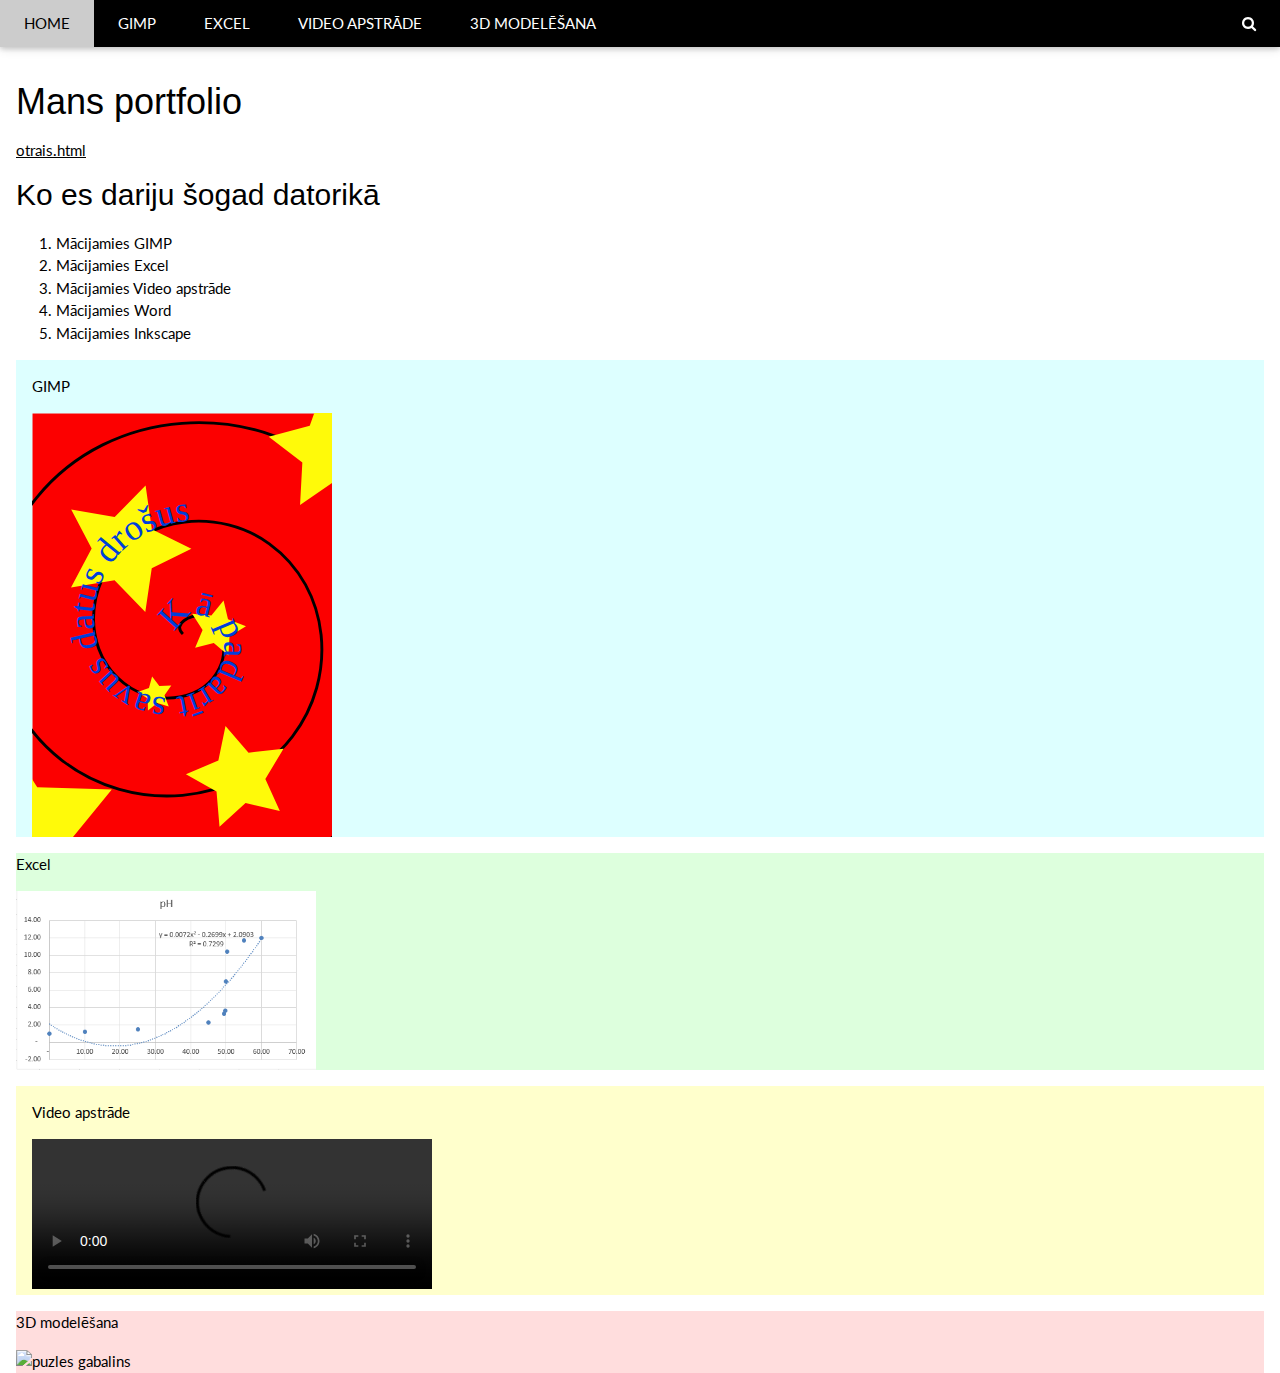
==== index.html @ 3dc4cf0a "" ====
<!DOCTYPE html>
<html lang="en">
<head>
<title>Mans Portfolio</title>
<meta charset="UTF-8">
<meta name="viewport" content="width=device-width, initial-scale=1">
<link rel="stylesheet" href="https://www.w3schools.com/w3css/4/w3.css">
<link rel="stylesheet" href="https://fonts.googleapis.com/css?family=Lato">
<link rel="stylesheet" href="https://cdnjs.cloudflare.com/ajax/libs/font-awesome/4.7.0/css/font-awesome.min.css">
<style>
body {font-family: "Lato", sans-serif
}
.mySlides {display: none}
h1 {
    margin-top: 75px;
}
</style>
</head>
<body>

<!-- Navbar -->
<div class="w3-top">
  <div class="w3-bar w3-black w3-card">
    <a class="w3-bar-item w3-button w3-padding-large w3-hide-medium w3-hide-large w3-right" href="javascript:void(0)" onclick="myFunction()" title="Toggle Navigation Menu"><i class="fa fa-bars"></i></a>
    <a href="#" class="w3-bar-item w3-button w3-padding-large">HOME</a>
    <a href="#gimp" class="w3-bar-item w3-button w3-padding-large w3-hide-small">GIMP</a>
    <a href="#excel" class="w3-bar-item w3-button w3-padding-large w3-hide-small">EXCEL</a>
    <a href="#video" class="w3-bar-item w3-button w3-padding-large w3-hide-small">VIDEO APSTRĀDE</a>
    <a href="#inkscape" class="w3-bar-item w3-button w3-padding-large w3-hide-small">3D MODELĒŠANA</a>
   
    <a href="javascript:void(0)" class="w3-padding-large w3-hover-red w3-hide-small w3-right"><i class="fa fa-search"></i></a>
  </div>
</div>

<!-- Navbar on small screens (remove the onclick attribute if you want the navbar to always show on top of the content when clicking on the links) -->
<div id="navDemo" class="w3-bar-block w3-black w3-hide w3-hide-large w3-hide-medium w3-top" style="margin-top:46px">
  <a href="#gimp" class="w3-bar-item w3-button w3-padding-large" onclick="myFunction()">GIMP</a>
  <a href="#excel" class="w3-bar-item w3-button w3-padding-large" onclick="myFunction()">EXCEL</a>
  <a href="#video" class="w3-bar-item w3-button w3-padding-large" onclick="myFunction()">VIDEO APSTRĀDE</a>
  <a href="#inkscape" class="w3-bar-item w3-button w3-padding-large" onclick="myFunction()">3D MODELĒŠANA</a>
</div>


<div class="w3-container">
<h1>Mans portfolio</h1>

 <a href="otrais.html">otrais.html</a>
        <h2>Ko es dariju šogad datorikā</h2>
        
        <ol>
            <li>Mācijamies GIMP</li>
            <li>Mācijamies Excel</li>
            <li>Mācijamies Video apstrāde</li>
            <li>Mācijamies Word</li>
            <li>Mācijamies Inkscape</li>
        </ol>
        
 <div id="gimp">
     <div class="w3-panel w3-pale-blue">
      <p>GIMP</p>
      <img src="images/zimejums.svg" alt="plakāts" width="300">
     </div>
  </div>
  

  <div class="w3-pale-green" id="excel">
      <p>Excel</p>
      <img src="images/exel.png" alt="grafiks" width="300">
  </div>


  <div class="w3-panel w3-pale-yellow" id="video">
      <p>Video apstrāde</p>
      <video width="400" controls>
  <source src="video.mp4" type="video/mp4">
  <source src="video.ogg" type="video/ogg">
  Your browser does not support HTML video.
</video>
  </div>


<div class="w3-pale-red" id="inkscape">
      <p>3D modelēšana</p>
      <img src="images/puzlesgabalins.png" alt="puzles gabalins" width="300">
  </div>


</div>

<script>
// Automatic Slideshow - change image every 4 seconds
var myIndex = 0;
carousel();

function carousel() {
  var i;
  var x = document.getElementsByClassName("mySlides");
  for (i = 0; i < x.length; i++) {
    x[i].style.display = "none";  
  }
  myIndex++;
  if (myIndex > x.length) {myIndex = 1}    
  x[myIndex-1].style.display = "block";  
  setTimeout(carousel, 4000);    
}

// Used to toggle the menu on small screens when clicking on the menu button
function myFunction() {
  var x = document.getElementById("navDemo");
  if (x.className.indexOf("w3-show") == -1) {
    x.className += " w3-show";
  } else { 
    x.className = x.className.replace(" w3-show", "");
  }
}

// When the user clicks anywhere outside of the modal, close it
var modal = document.getElementById('ticketModal');
window.onclick = function(event) {
  if (event.target == modal) {
    modal.style.display = "none";
  }
}
</script>

</body>
</html>
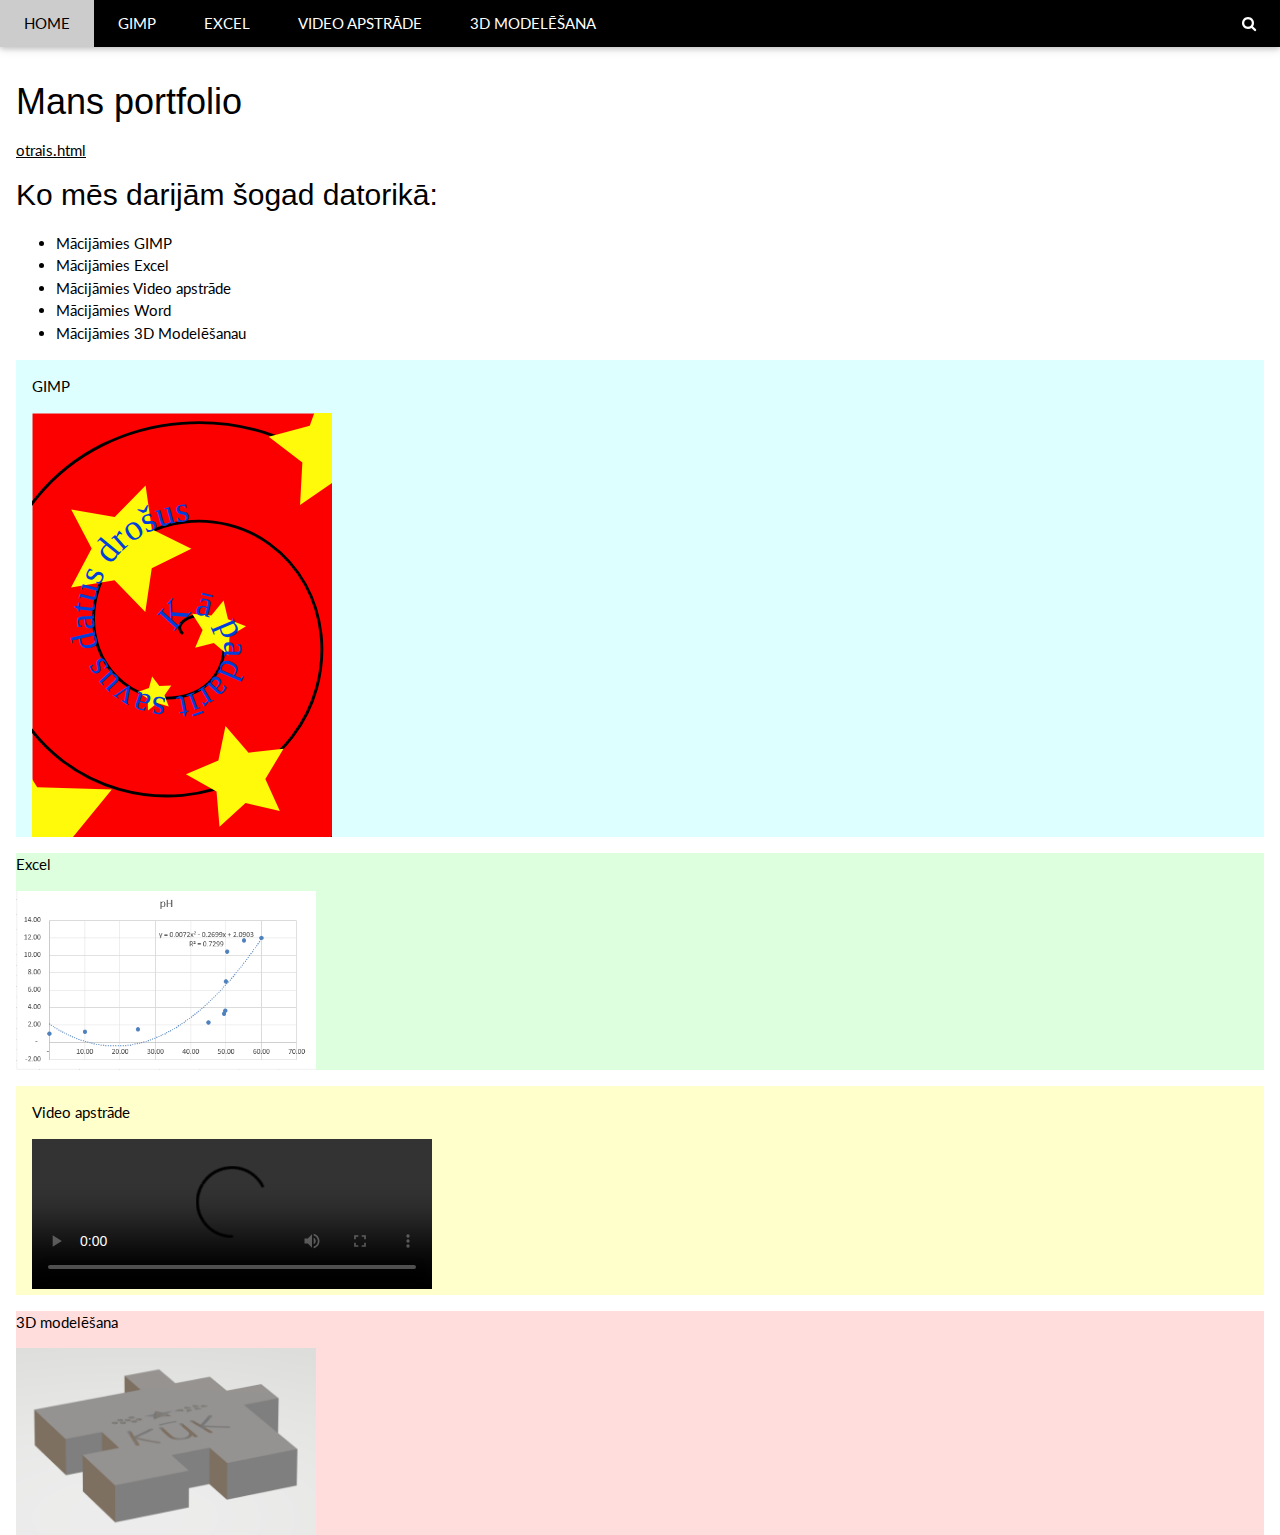
==== commit 3c4580a1: "" ====
--- a/index.html
+++ b/index.html
@@ -45,15 +45,15 @@
 <h1>Mans portfolio</h1>
 
  <a href="otrais.html">otrais.html</a>
-        <h2>Ko es dariju šogad datorikā</h2>
+        <h2>Ko mēs darijām šogad datorikā:</h2>
         
-        <ol>
-            <li>Mācijamies GIMP</li>
-            <li>Mācijamies Excel</li>
-            <li>Mācijamies Video apstrāde</li>
-            <li>Mācijamies Word</li>
-            <li>Mācijamies Inkscape</li>
-        </ol>
+        <ul>
+            <li>Mācijāmies GIMP</li>
+            <li>Mācijāmies Excel</li>
+            <li>Mācijāmies Video apstrāde</li>
+            <li>Mācijāmies Word</li>
+            <li>Mācijāmies 3D Modelēšanau</li>
+        </ul>
         
  <div id="gimp">
      <div class="w3-panel w3-pale-blue">
@@ -72,8 +72,8 @@
   <div class="w3-panel w3-pale-yellow" id="video">
       <p>Video apstrāde</p>
       <video width="400" controls>
-  <source src="video.mp4" type="video/mp4">
-  <source src="video.ogg" type="video/ogg">
+  <source src="images/video.mp4" type="video/mp4">
+  <source src="images/video.ogg" type="video/ogg">
   Your browser does not support HTML video.
 </video>
   </div>
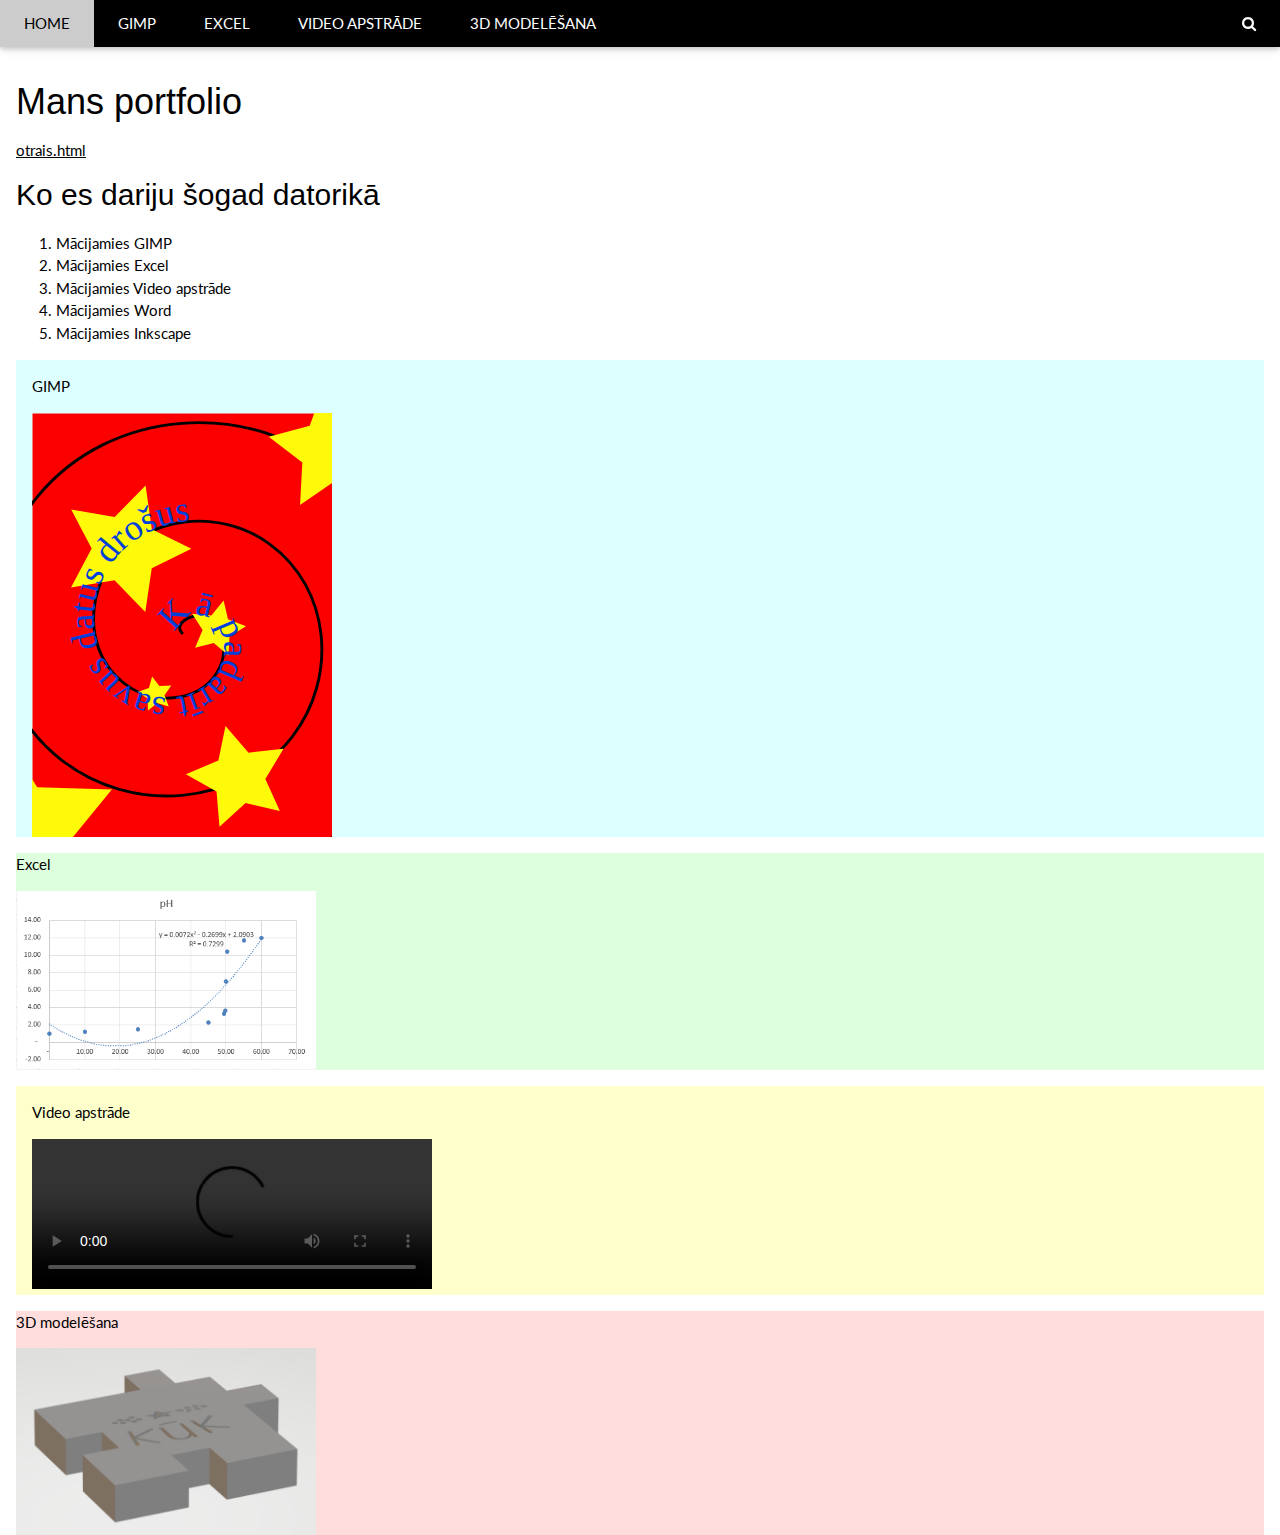
==== commit 02f53074: "" ====
--- a/index.html
+++ b/index.html
@@ -1,5 +1,5 @@
 <!DOCTYPE html>
-<html lang="en">
+<html lang="en" >
 <head>
 <title>Mans Portfolio</title>
 <meta charset="UTF-8">
@@ -45,15 +45,15 @@
 <h1>Mans portfolio</h1>
 
  <a href="otrais.html">otrais.html</a>
-        <h2>Ko mēs darijām šogad datorikā:</h2>
+        <h2>Ko es dariju šogad datorikā</h2>
         
-        <ul>
-            <li>Mācijāmies GIMP</li>
-            <li>Mācijāmies Excel</li>
-            <li>Mācijāmies Video apstrāde</li>
-            <li>Mācijāmies Word</li>
-            <li>Mācijāmies 3D Modelēšanau</li>
-        </ul>
+        <ol>
+            <li>Mācijamies GIMP</li>
+            <li>Mācijamies Excel</li>
+            <li>Mācijamies Video apstrāde</li>
+            <li>Mācijamies Word</li>
+            <li>Mācijamies Inkscape</li>
+        </ol>
         
  <div id="gimp">
      <div class="w3-panel w3-pale-blue">
@@ -72,8 +72,8 @@
   <div class="w3-panel w3-pale-yellow" id="video">
       <p>Video apstrāde</p>
       <video width="400" controls>
-  <source src="images/video.mp4" type="video/mp4">
-  <source src="images/video.ogg" type="video/ogg">
+  <source src="video.mp4" type="video/mp4">
+  <source src="video.ogg" type="video/ogg">
   Your browser does not support HTML video.
 </video>
   </div>
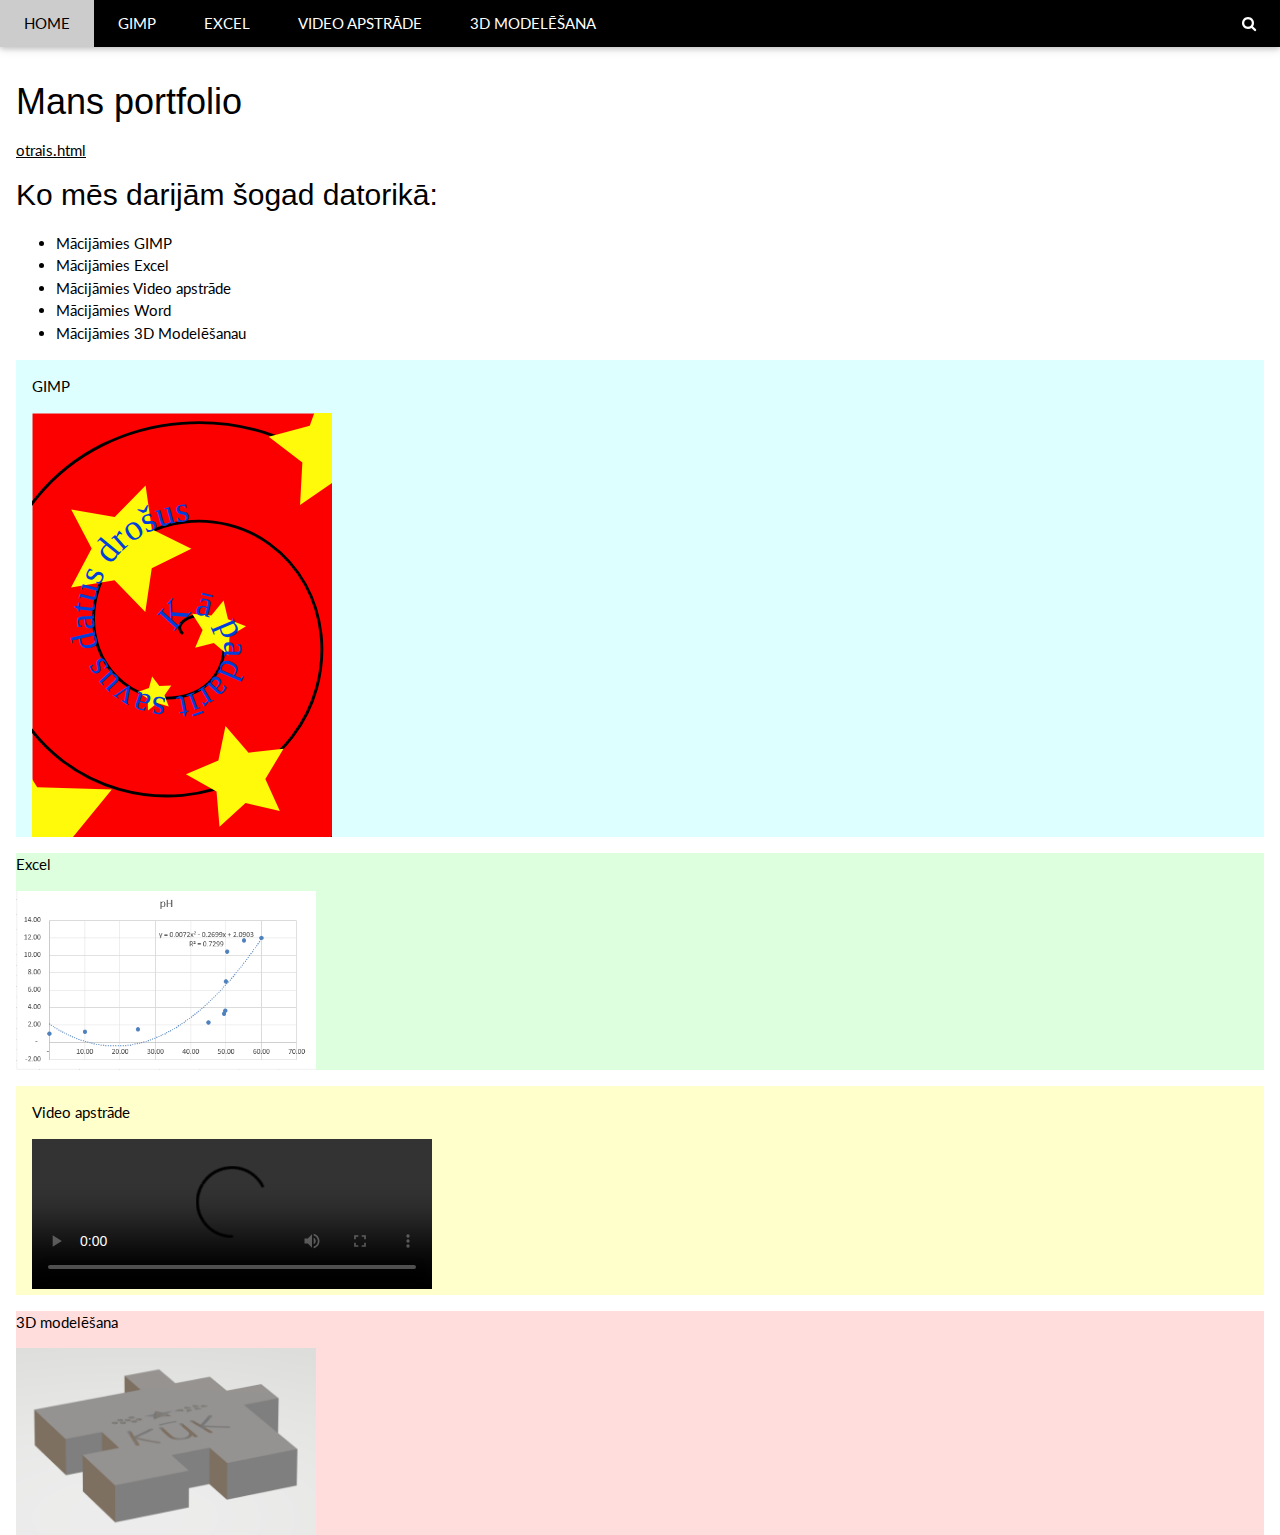
==== commit e167596c: "Merge origin/master" ====
--- a/index.html
+++ b/index.html
@@ -45,15 +45,15 @@
 <h1>Mans portfolio</h1>
 
  <a href="otrais.html">otrais.html</a>
-        <h2>Ko es dariju šogad datorikā</h2>
+        <h2>Ko mēs darijām šogad datorikā:</h2>
         
-        <ol>
-            <li>Mācijamies GIMP</li>
-            <li>Mācijamies Excel</li>
-            <li>Mācijamies Video apstrāde</li>
-            <li>Mācijamies Word</li>
-            <li>Mācijamies Inkscape</li>
-        </ol>
+        <ul>
+            <li>Mācijāmies GIMP</li>
+            <li>Mācijāmies Excel</li>
+            <li>Mācijāmies Video apstrāde</li>
+            <li>Mācijāmies Word</li>
+            <li>Mācijāmies 3D Modelēšanau</li>
+        </ul>
         
  <div id="gimp">
      <div class="w3-panel w3-pale-blue">
@@ -72,8 +72,8 @@
   <div class="w3-panel w3-pale-yellow" id="video">
       <p>Video apstrāde</p>
       <video width="400" controls>
-  <source src="video.mp4" type="video/mp4">
-  <source src="video.ogg" type="video/ogg">
+  <source src="images/video.mp4" type="video/mp4">
+  <source src="images/video.ogg" type="video/ogg">
   Your browser does not support HTML video.
 </video>
   </div>
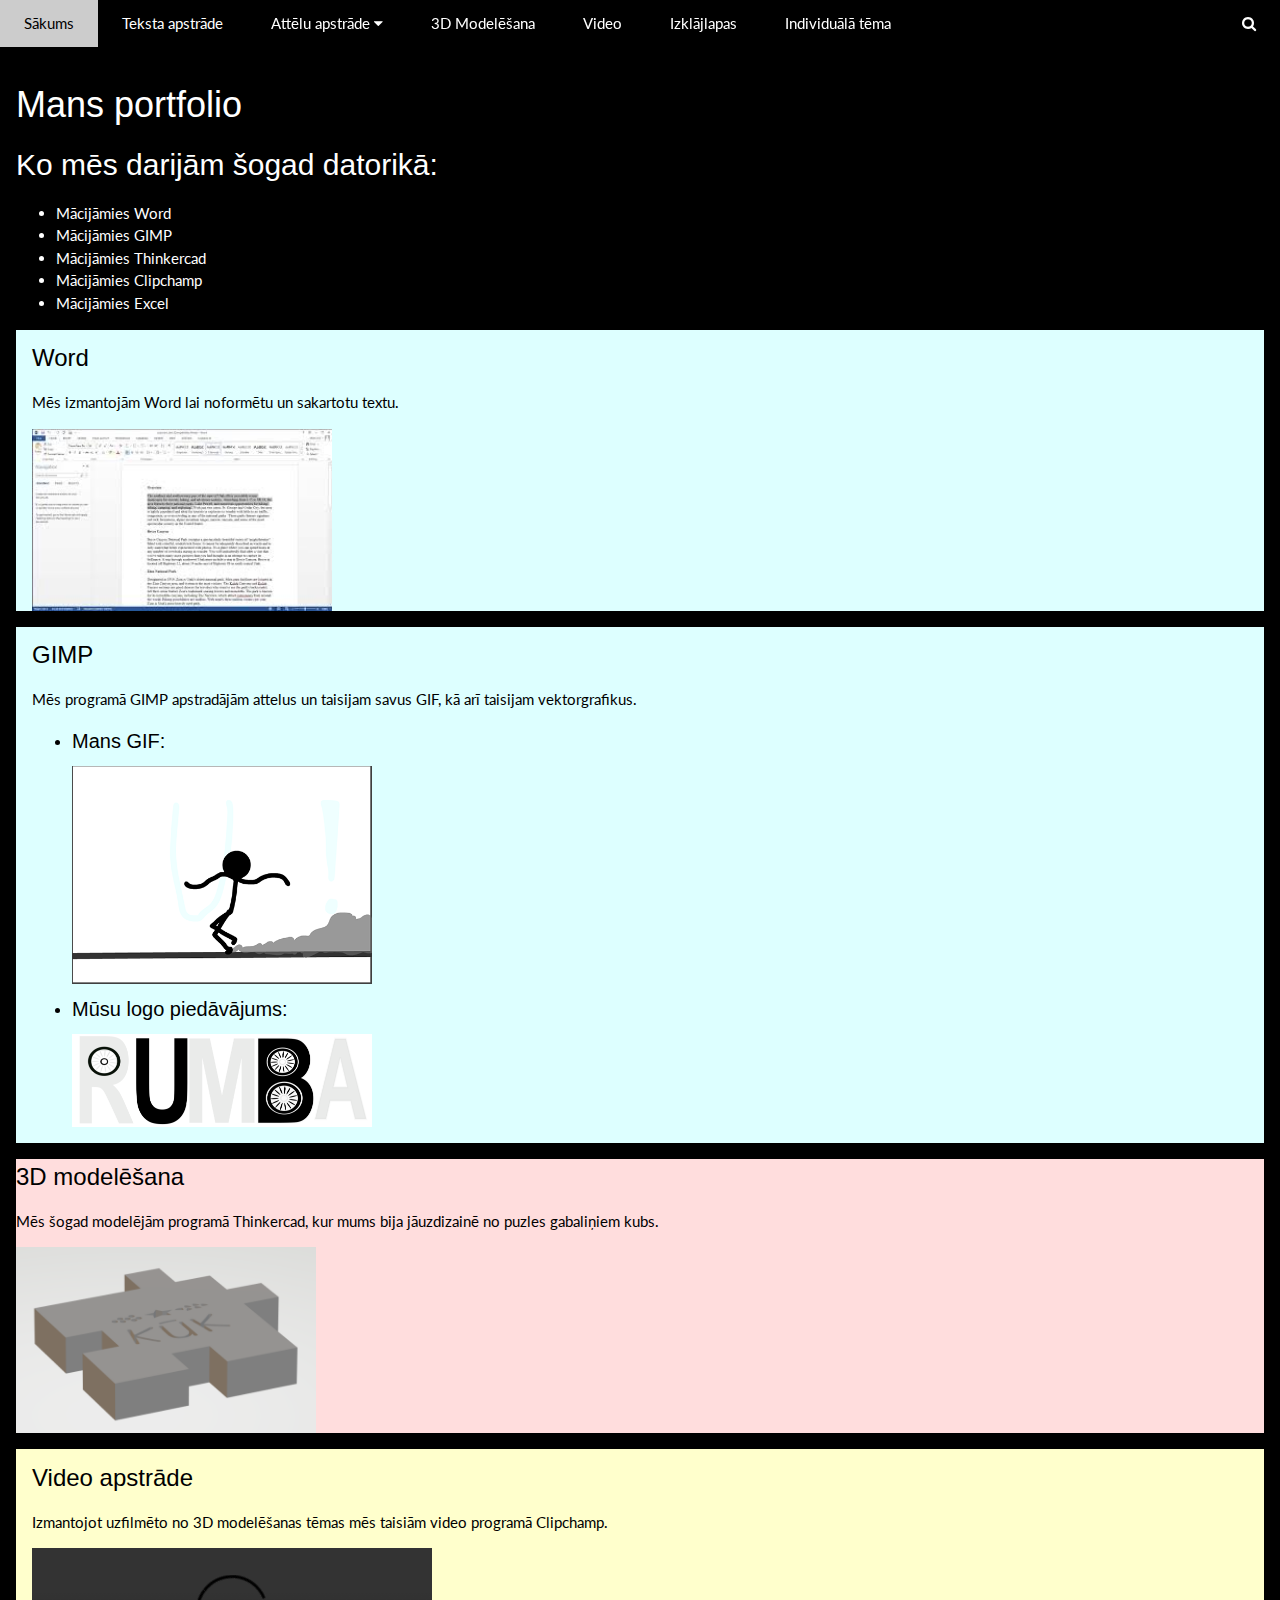
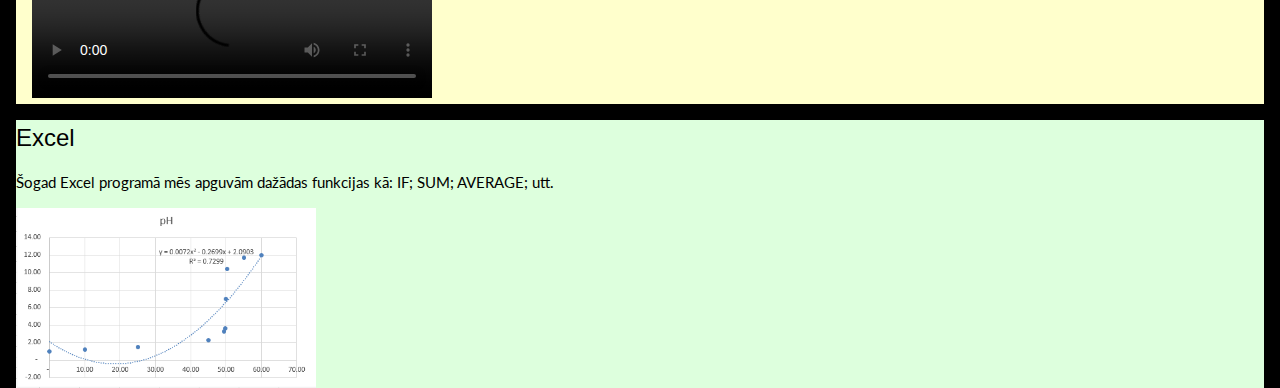
==== commit 7d5461d1: "" ====
--- a/index.html
+++ b/index.html
@@ -1,5 +1,5 @@
 <!DOCTYPE html>
-<html lang="en" >
+<html lang="en">
 <head>
 <title>Mans Portfolio</title>
 <meta charset="UTF-8">
@@ -7,14 +7,7 @@
 <link rel="stylesheet" href="https://www.w3schools.com/w3css/4/w3.css">
 <link rel="stylesheet" href="https://fonts.googleapis.com/css?family=Lato">
 <link rel="stylesheet" href="https://cdnjs.cloudflare.com/ajax/libs/font-awesome/4.7.0/css/font-awesome.min.css">
-<style>
-body {font-family: "Lato", sans-serif
-}
-.mySlides {display: none}
-h1 {
-    margin-top: 75px;
-}
-</style>
+<link rel="stylesheet" href="CSS/mansStils.css">
 </head>
 <body>
 
@@ -22,68 +15,102 @@
 <div class="w3-top">
   <div class="w3-bar w3-black w3-card">
     <a class="w3-bar-item w3-button w3-padding-large w3-hide-medium w3-hide-large w3-right" href="javascript:void(0)" onclick="myFunction()" title="Toggle Navigation Menu"><i class="fa fa-bars"></i></a>
-    <a href="#" class="w3-bar-item w3-button w3-padding-large">HOME</a>
-    <a href="#gimp" class="w3-bar-item w3-button w3-padding-large w3-hide-small">GIMP</a>
-    <a href="#excel" class="w3-bar-item w3-button w3-padding-large w3-hide-small">EXCEL</a>
-    <a href="#video" class="w3-bar-item w3-button w3-padding-large w3-hide-small">VIDEO APSTRĀDE</a>
-    <a href="#inkscape" class="w3-bar-item w3-button w3-padding-large w3-hide-small">3D MODELĒŠANA</a>
-   
+    <a href="#" class="w3-bar-item w3-button w3-padding-large">Sākums</a>
+    <a href="#word" class="w3-bar-item w3-button w3-padding-large w3-hide-small">Teksta apstrāde</a>
+    <div class="w3-dropdown-hover w3-hide-small">
+      <button class="w3-button w3-padding-large">Attēlu apstrāde <i class="fa fa-caret-down"></i></button>
+      <div class="w3-dropdown-content w3-bar-block w3-white">
+        <a href="#rastr" class="w3-bar-item w3-button">Rastrgrafika</a>
+        <a href="#vektor" class="w3-bar-item w3-button">Vektorgrafika</a>
+      </div>
+    </div>
+    <a href="#model" class="w3-bar-item w3-button w3-padding-large w3-hide-small">3D Modelēšana</a>
+    <a href="#video" class="w3-bar-item w3-button w3-padding-large w3-hide-small">Video</a>
+    <a href="#excel" class="w3-bar-item w3-button w3-padding-large w3-hide-small">Izklājlapas</a>
+    <a href="otrais.html" class="w3-bar-item w3-button w3-padding-large w3-hide-small">Individuālā tēma</a>
+
+    
     <a href="javascript:void(0)" class="w3-padding-large w3-hover-red w3-hide-small w3-right"><i class="fa fa-search"></i></a>
   </div>
 </div>
 
-<!-- Navbar on small screens (remove the onclick attribute if you want the navbar to always show on top of the content when clicking on the links) -->
 <div id="navDemo" class="w3-bar-block w3-black w3-hide w3-hide-large w3-hide-medium w3-top" style="margin-top:46px">
-  <a href="#gimp" class="w3-bar-item w3-button w3-padding-large" onclick="myFunction()">GIMP</a>
-  <a href="#excel" class="w3-bar-item w3-button w3-padding-large" onclick="myFunction()">EXCEL</a>
-  <a href="#video" class="w3-bar-item w3-button w3-padding-large" onclick="myFunction()">VIDEO APSTRĀDE</a>
-  <a href="#inkscape" class="w3-bar-item w3-button w3-padding-large" onclick="myFunction()">3D MODELĒŠANA</a>
+  <a href="#word" class="w3-bar-item w3-button w3-padding-large" onclick="myFunction()">Teksta apstrāde</a>
+  <a href="#gimp" class="w3-bar-item w3-button w3-padding-large" onclick="myFunction()">Attēlu apstrāde</a>
+  <a href="#model" class="w3-bar-item w3-button w3-padding-large" onclick="myFunction()">3D Modelēšana</a>
+  <a href="#video" class="w3-bar-item w3-button w3-padding-large" onclick="myFunction()">Video</a>
+  <a href="#excel" class="w3-bar-item w3-button w3-padding-large" onclick="myFunction()">Izklājlapas</a>
+  <a href="otrais.html" class="w3-bar-item w3-button w3-padding-large w3-hide-small">Individuālā tēma</a>
+
+  
+  
 </div>
 
 
-<div class="w3-container">
-<h1>Mans portfolio</h1>
+<div class="w3-container w3-black">
+    <div class="font-color-white">
+        <br><br><br>        
+    <h1>Mans portfolio</h1>
 
- <a href="otrais.html">otrais.html</a>
-        <h2>Ko mēs darijām šogad datorikā:</h2>
-        
-        <ul>
-            <li>Mācijāmies GIMP</li>
-            <li>Mācijāmies Excel</li>
-            <li>Mācijāmies Video apstrāde</li>
-            <li>Mācijāmies Word</li>
-            <li>Mācijāmies 3D Modelēšanau</li>
-        </ul>
-        
+     
+            <h2>Ko mēs darijām šogad datorikā:</h2>
+
+            <ul>
+                <li>Mācijāmies Word</li>
+                <li>Mācijāmies GIMP</li>
+                <li>Mācijāmies Thinkercad</li>
+                <li>Mācijāmies Clipchamp</li>
+                <li>Mācijāmies Excel</li>
+            </ul>
+
+    </div>
+    
+    <div id="word">
+     <div class="w3-panel w3-pale-blue">
+      <h3>Word</h3>
+      <p>Mēs izmantojām Word lai noformētu un sakartotu textu.</p>
+      <img src="images/word.jpg" alt="word teksts" width="300">
+     </div>
+  </div>
+    
  <div id="gimp">
      <div class="w3-panel w3-pale-blue">
-      <p>GIMP</p>
-      <img src="images/zimejums.svg" alt="plakāts" width="300">
+      <h3>GIMP</h3>
+      <p>Mēs programā GIMP apstradājām attelus un taisijam savus GIF, kā arī taisijam vektorgrafikus.</p>
+        <ul>
+            <li>    
+                <h4 id='rastr'>Mans GIF:</h4>
+                <img src="images/stickman.gif" alt="stickman gif" width="300">
+            </li>
+            <li>
+                <h4 id='vektor'>Mūsu logo piedāvājums:</h4>  
+                <img src="images/pasutijums.png" alt="rumba plakats" width="300">
+            </li>
+        </ul>
      </div>
   </div>
   
-
-  <div class="w3-pale-green" id="excel">
-      <p>Excel</p>
-      <img src="images/exel.png" alt="grafiks" width="300">
+    <div class="w3-pale-red" id="model">
+      <h3>3D modelēšana</h3>
+      <p>Mēs šogad modelējām programā Thinkercad, kur mums bija jāuzdizainē no puzles gabaliņiem kubs.</p>
+      <img src="images/puzlesgabalins.png" alt="puzles gabalins" width="300">
   </div>
 
-
-  <div class="w3-panel w3-pale-yellow" id="video">
-      <p>Video apstrāde</p>
+    <div class="w3-panel w3-pale-yellow" id="video">
+      <h3>Video apstrāde</h3>
+      <p>Izmantojot uzfilmēto no 3D modelēšanas tēmas mēs taisiām video programā Clipchamp.</p>
       <video width="400" controls>
   <source src="images/video.mp4" type="video/mp4">
   <source src="images/video.ogg" type="video/ogg">
   Your browser does not support HTML video.
 </video>
   </div>
-
-
-<div class="w3-pale-red" id="inkscape">
-      <p>3D modelēšana</p>
-      <img src="images/puzlesgabalins.png" alt="puzles gabalins" width="300">
+    
+  <div class="w3-pale-green" id="excel">
+      <h3>Excel</h3>
+      <p>Šogad Excel programā mēs apguvām dažādas funkcijas kā: IF; SUM; AVERAGE; utt.</p>
+      <img src="images/exel.png" alt="grafiks" width="300">
   </div>
-
 
 </div>
 
--- a/CSS/mansStils.css
+++ b/CSS/mansStils.css
@@ -0,0 +1,15 @@
+body {
+    /*Izvelas kadu fontu redzes lietotajs*/
+    font-family: "Lato", sans-serif;
+    
+    /*Fona krasa ir melna*/
+    background-color: black;
+    
+    /*Taksta krasa ir balta*/
+    color: white;
+}
+
+.mySlides {
+    display: none;
+}
+
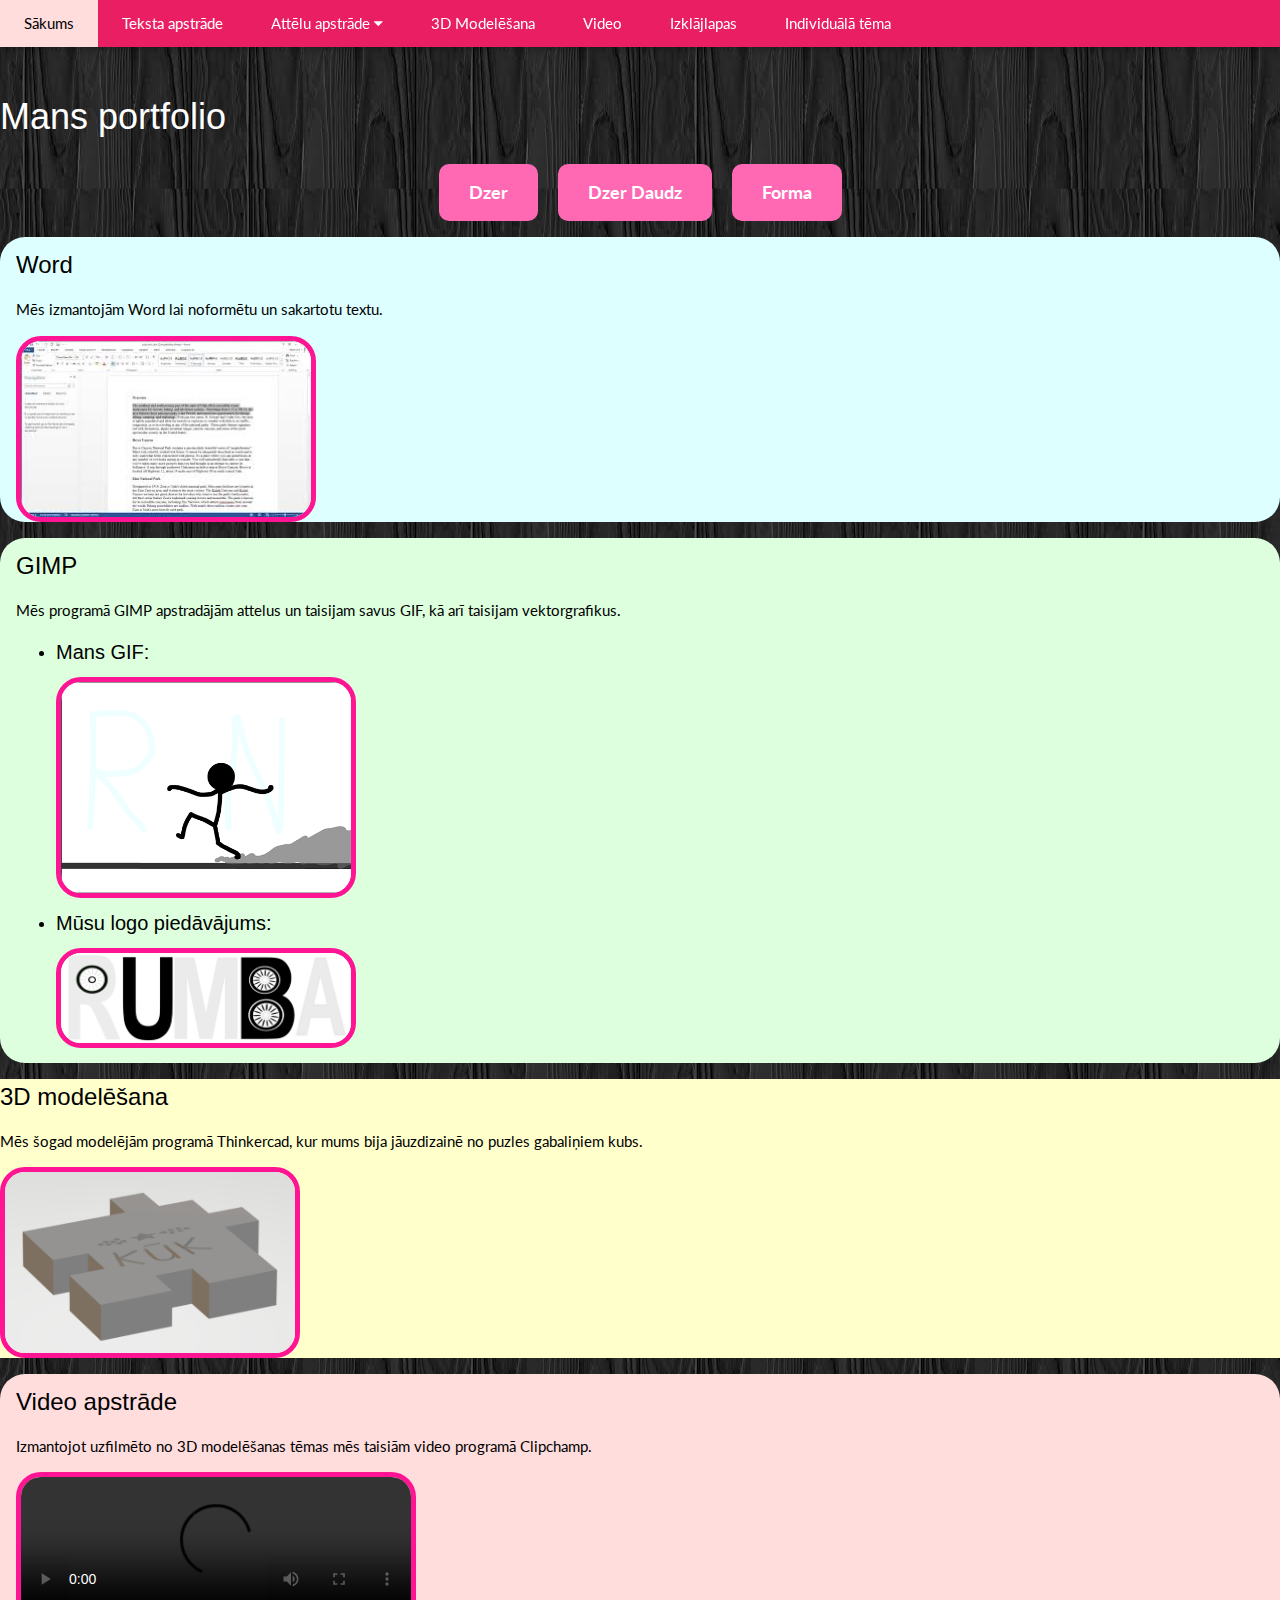
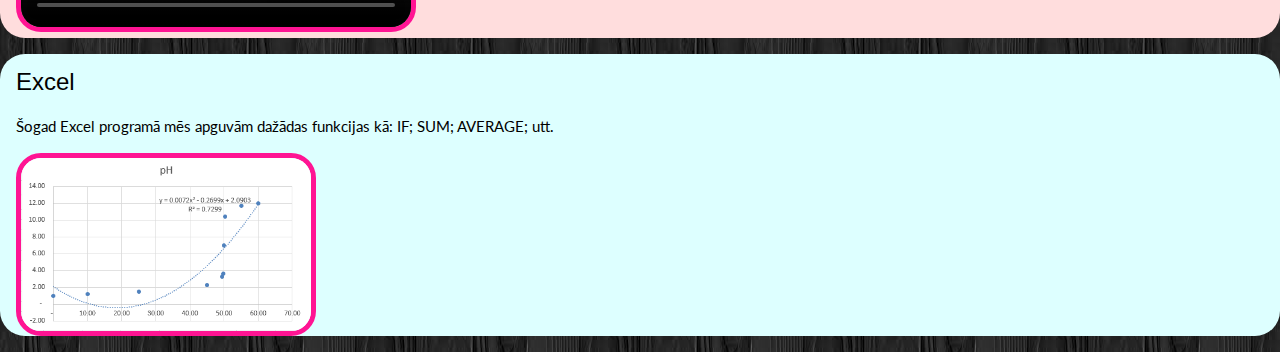
==== commit 9aafc784: "" ====
--- a/index.html
+++ b/index.html
@@ -9,59 +9,57 @@
 <link rel="stylesheet" href="https://cdnjs.cloudflare.com/ajax/libs/font-awesome/4.7.0/css/font-awesome.min.css">
 <link rel="stylesheet" href="CSS/mansStils.css">
 </head>
+
 <body>
 
+    
+    
 <!-- Navbar -->
 <div class="w3-top">
-  <div class="w3-bar w3-black w3-card">
+  <div class="w3-bar w3-pink w3-card">
     <a class="w3-bar-item w3-button w3-padding-large w3-hide-medium w3-hide-large w3-right" href="javascript:void(0)" onclick="myFunction()" title="Toggle Navigation Menu"><i class="fa fa-bars"></i></a>
-    <a href="#" class="w3-bar-item w3-button w3-padding-large">Sākums</a>
-    <a href="#word" class="w3-bar-item w3-button w3-padding-large w3-hide-small">Teksta apstrāde</a>
+    <a href="#" class="w3-bar-item w3-button w3-padding-large w3-hover-pale-red">Sākums</a>
+    <a href="#word" class="w3-bar-item w3-button w3-padding-large w3-hide-small w3-hover-pale-red">Teksta apstrāde</a>
     <div class="w3-dropdown-hover w3-hide-small">
       <button class="w3-button w3-padding-large">Attēlu apstrāde <i class="fa fa-caret-down"></i></button>
-      <div class="w3-dropdown-content w3-bar-block w3-white">
-        <a href="#rastr" class="w3-bar-item w3-button">Rastrgrafika</a>
-        <a href="#vektor" class="w3-bar-item w3-button">Vektorgrafika</a>
+      <div class="w3-dropdown-content w3-bar-block w3-pink">
+        <a href="#rastr" class="w3-bar-item w3-button w3-hover-pale-red">Rastrgrafika</a>
+        <a href="#vektor" class="w3-bar-item w3-button w3-hover-pale-red">Vektorgrafika</a>
       </div>
     </div>
-    <a href="#model" class="w3-bar-item w3-button w3-padding-large w3-hide-small">3D Modelēšana</a>
-    <a href="#video" class="w3-bar-item w3-button w3-padding-large w3-hide-small">Video</a>
-    <a href="#excel" class="w3-bar-item w3-button w3-padding-large w3-hide-small">Izklājlapas</a>
-    <a href="otrais.html" class="w3-bar-item w3-button w3-padding-large w3-hide-small">Individuālā tēma</a>
+    <a href="#model" class="w3-bar-item w3-button w3-padding-large w3-hide-small w3-hover-pale-red">3D Modelēšana</a>
+    <a href="#video" class="w3-bar-item w3-button w3-padding-large w3-hide-small w3-hover-pale-red">Video</a>
+    <a href="#excel" class="w3-bar-item w3-button w3-padding-large w3-hide-small w3-hover-pale-red">Izklājlapas</a>
+    <a href="otrais.html" class="w3-bar-item w3-button w3-padding-large w3-hide-small w3-hover-pale-red">Individuālā tēma</a>
 
     
-    <a href="javascript:void(0)" class="w3-padding-large w3-hover-red w3-hide-small w3-right"><i class="fa fa-search"></i></a>
+    
   </div>
 </div>
 
-<div id="navDemo" class="w3-bar-block w3-black w3-hide w3-hide-large w3-hide-medium w3-top" style="margin-top:46px">
-  <a href="#word" class="w3-bar-item w3-button w3-padding-large" onclick="myFunction()">Teksta apstrāde</a>
-  <a href="#gimp" class="w3-bar-item w3-button w3-padding-large" onclick="myFunction()">Attēlu apstrāde</a>
-  <a href="#model" class="w3-bar-item w3-button w3-padding-large" onclick="myFunction()">3D Modelēšana</a>
-  <a href="#video" class="w3-bar-item w3-button w3-padding-large" onclick="myFunction()">Video</a>
-  <a href="#excel" class="w3-bar-item w3-button w3-padding-large" onclick="myFunction()">Izklājlapas</a>
-  <a href="otrais.html" class="w3-bar-item w3-button w3-padding-large w3-hide-small">Individuālā tēma</a>
+<div id="navDemo" class="w3-bar-block w3-pink w3-hide w3-hide-large w3-hide-medium w3-top" style="margin-top:46px">
+  <a href="#word" class="w3-bar-item w3-button w3-padding-large w3-hover-pale-red" onclick="myFunction()">Teksta apstrāde</a>
+  <a href="#gimp" class="w3-bar-item w3-button w3-padding-large w3-hover-pale-red" onclick="myFunction()">Attēlu apstrāde</a>
+  <a href="#model" class="w3-bar-item w3-button w3-padding-large w3-hover-pale-red" onclick="myFunction()">3D Modelēšana</a>
+  <a href="#video" class="w3-bar-item w3-button w3-padding-large w3-hover-pale-red" onclick="myFunction()">Video</a>
+  <a href="#excel" class="w3-bar-item w3-button w3-padding-large w3-hover-pale-red" onclick="myFunction()">Izklājlapas</a>
+  <a href="otrais.html" class="w3-bar-item w3-button w3-padding-large w3-hover-pale-red" onclick="myFunction()">Individuālā tēma</a>
 
   
   
 </div>
 
 
-<div class="w3-container w3-black">
+<div>
     <div class="font-color-white">
-        <br><br><br>        
+                
     <h1>Mans portfolio</h1>
 
-     
-            <h2>Ko mēs darijām šogad datorikā:</h2>
-
-            <ul>
-                <li>Mācijāmies Word</li>
-                <li>Mācijāmies GIMP</li>
-                <li>Mācijāmies Thinkercad</li>
-                <li>Mācijāmies Clipchamp</li>
-                <li>Mācijāmies Excel</li>
-            </ul>
+    <div class="button-container">
+        <a href="dzer.html" class="button-link">Dzer</a>
+        <a href="dzerdaudz.html" class="button-link">Dzer Daudz</a>
+        <a href="forma.html" class="button-link">Forma</a>
+    </div>
 
     </div>
     
@@ -74,39 +72,43 @@
   </div>
     
  <div id="gimp">
-     <div class="w3-panel w3-pale-blue">
+     <div class="w3-panel w3-pale-green">
       <h3>GIMP</h3>
       <p>Mēs programā GIMP apstradājām attelus un taisijam savus GIF, kā arī taisijam vektorgrafikus.</p>
-        <ul>
-            <li>    
-                <h4 id='rastr'>Mans GIF:</h4>
-                <img src="images/stickman.gif" alt="stickman gif" width="300">
-            </li>
-            <li>
-                <h4 id='vektor'>Mūsu logo piedāvājums:</h4>  
-                <img src="images/pasutijums.png" alt="rumba plakats" width="300">
-            </li>
-        </ul>
+      
+         <ul>
+    <li>    
+        <h4 id="rastr">Mans GIF:</h4>
+        <img src="images/stickman.gif" alt="stickman gif" width="300">
+    </li>
+    <li>
+        <h4 id="vektor">Mūsu logo piedāvājums:</h4>  
+        <img src="images/pasutijums.png" alt="rumba plakats" width="300">
+    </li>
+</ul>
+
+      
+
      </div>
   </div>
   
-    <div class="w3-pale-red" id="model">
+    <div class="w3-pale-yellow" id="model">
       <h3>3D modelēšana</h3>
       <p>Mēs šogad modelējām programā Thinkercad, kur mums bija jāuzdizainē no puzles gabaliņiem kubs.</p>
       <img src="images/puzlesgabalins.png" alt="puzles gabalins" width="300">
   </div>
 
-    <div class="w3-panel w3-pale-yellow" id="video">
+    <div class="w3-panel w3-pale-red" id="video">
       <h3>Video apstrāde</h3>
       <p>Izmantojot uzfilmēto no 3D modelēšanas tēmas mēs taisiām video programā Clipchamp.</p>
       <video width="400" controls>
-  <source src="images/video.mp4" type="video/mp4">
-  <source src="images/video.ogg" type="video/ogg">
+  <source src="images/video.mp4" type="video/mp4" class="video">
+  <source src="images/video.ogg" type="video/ogg" class="video">
   Your browser does not support HTML video.
 </video>
   </div>
     
-  <div class="w3-pale-green" id="excel">
+  <div class="w3-panel w3-pale-blue" id="excel" >
       <h3>Excel</h3>
       <p>Šogad Excel programā mēs apguvām dažādas funkcijas kā: IF; SUM; AVERAGE; utt.</p>
       <img src="images/exel.png" alt="grafiks" width="300">
@@ -148,6 +150,8 @@
     modal.style.display = "none";
   }
 }
+
+
 </script>
 
 </body>
--- a/CSS/mansStils.css
+++ b/CSS/mansStils.css
@@ -2,14 +2,66 @@
     /*Izvelas kadu fontu redzes lietotajs*/
     font-family: "Lato", sans-serif;
     
-    /*Fona krasa ir melna*/
-    background-color: black;
-    
     /*Taksta krasa ir balta*/
     color: white;
+    
+    margin-top: 90px;
+    
+    background-image: url('../images/wood.jpg'); 
+    background-position: center;
 }
 
 .mySlides {
     display: none;
 }
 
+img, video {
+    
+    border-style: solid;
+    border-width: 5px;
+    border-radius: 25px;
+    border-color: #ff1493;
+    
+    
+}
+
+.w3-panel {
+    
+    border-radius: 25px;
+}
+
+/*:target atlasa jebkuru elementu, uz kuru ritināšana notiek pēc klikšķa uz saites ar id*/
+/*::before nozīmē, ka pirms īstā satura tiek pievienots neredzams elements*/
+/*content: "" nozīmē, ka šim ::before elementam nav teksta vai attēla, bet tas joprojām aizņem vietu*/
+:target::before {
+    content: "";
+    display: block;
+    height: 100px; /* Pielāgo atbilstoši navigācijas joslas augstumam */
+    margin-top: -100px;
+}
+
+.button-container {
+            display: flex;
+            justify-content: center;
+            gap: 20px;
+            margin-top: 20px;
+        }
+
+        
+        .button-link {
+            background-color: #ff69b4;
+            color: white;
+            padding: 15px 30px;
+            text-decoration: none;
+            font-size: 18px;
+            font-weight: bold;
+            border-radius: 10px;
+            transition: 0.3s ease-in-out;
+        }
+
+        
+        .button-link:hover {
+            background-color: #ff1493;
+        }
+
+        
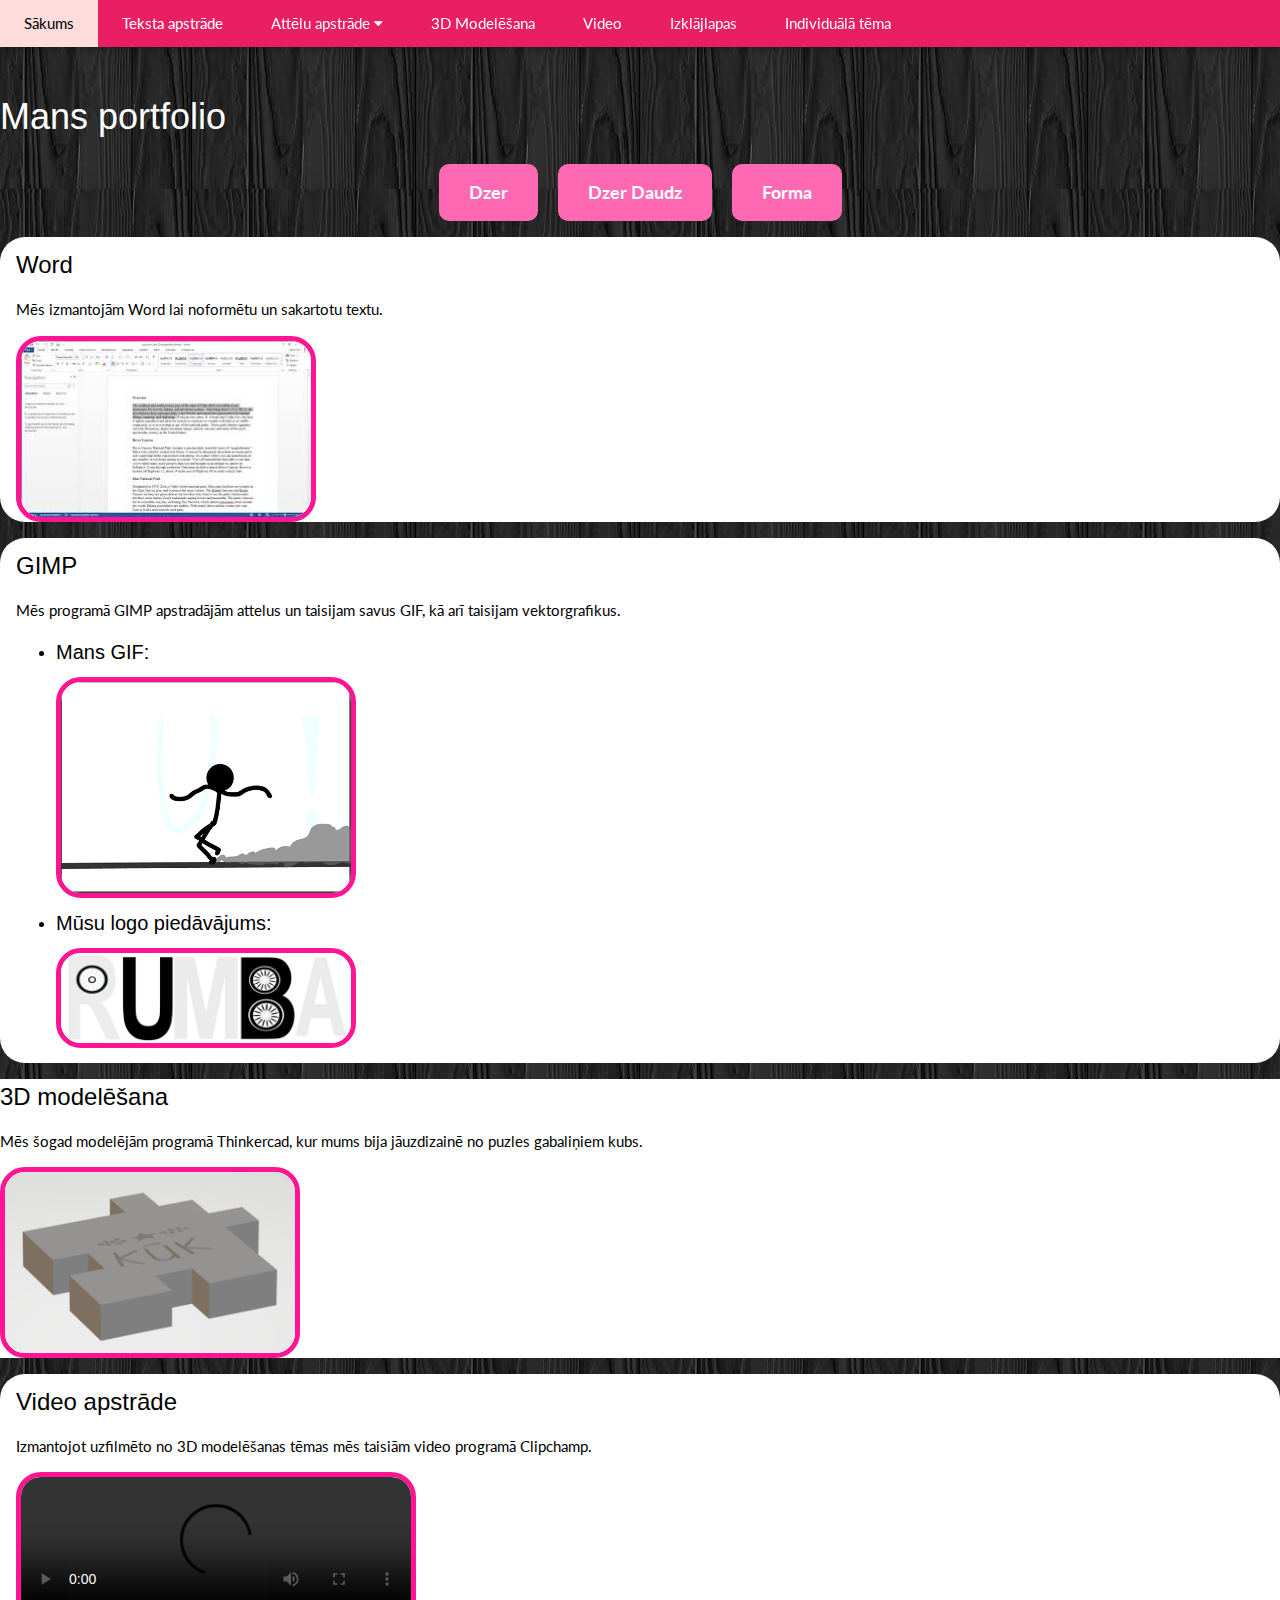
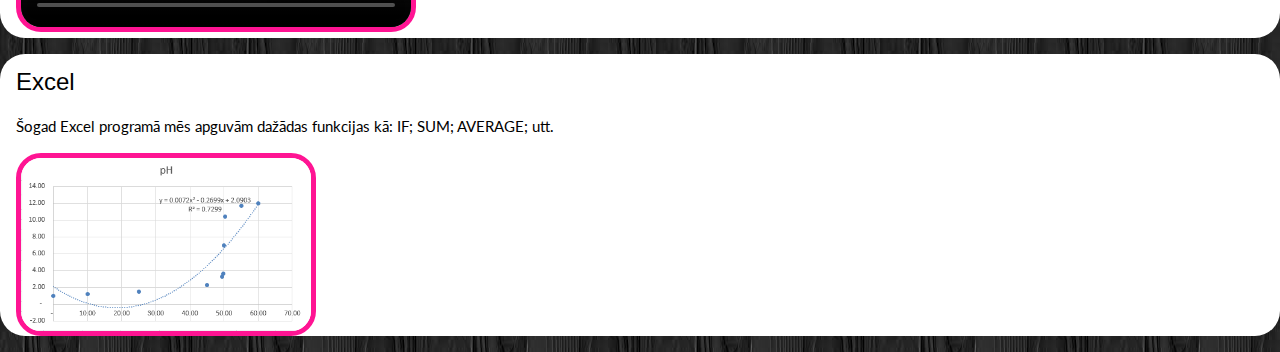
==== commit e452039b: "" ====
--- a/index.html
+++ b/index.html
@@ -64,7 +64,7 @@
     </div>
     
     <div id="word">
-     <div class="w3-panel w3-pale-blue">
+     <div class="w3-panel w3-white">
       <h3>Word</h3>
       <p>Mēs izmantojām Word lai noformētu un sakartotu textu.</p>
       <img src="images/word.jpg" alt="word teksts" width="300">
@@ -72,7 +72,7 @@
   </div>
     
  <div id="gimp">
-     <div class="w3-panel w3-pale-green">
+     <div class="w3-panel w3-white">
       <h3>GIMP</h3>
       <p>Mēs programā GIMP apstradājām attelus un taisijam savus GIF, kā arī taisijam vektorgrafikus.</p>
       
@@ -92,13 +92,13 @@
      </div>
   </div>
   
-    <div class="w3-pale-yellow" id="model">
+    <div class="w3-white" id="model">
       <h3>3D modelēšana</h3>
       <p>Mēs šogad modelējām programā Thinkercad, kur mums bija jāuzdizainē no puzles gabaliņiem kubs.</p>
       <img src="images/puzlesgabalins.png" alt="puzles gabalins" width="300">
   </div>
 
-    <div class="w3-panel w3-pale-red" id="video">
+    <div class="w3-panel w3-white" id="video">
       <h3>Video apstrāde</h3>
       <p>Izmantojot uzfilmēto no 3D modelēšanas tēmas mēs taisiām video programā Clipchamp.</p>
       <video width="400" controls>
@@ -108,7 +108,7 @@
 </video>
   </div>
     
-  <div class="w3-panel w3-pale-blue" id="excel" >
+  <div class="w3-panel w3-white" id="excel" >
       <h3>Excel</h3>
       <p>Šogad Excel programā mēs apguvām dažādas funkcijas kā: IF; SUM; AVERAGE; utt.</p>
       <img src="images/exel.png" alt="grafiks" width="300">
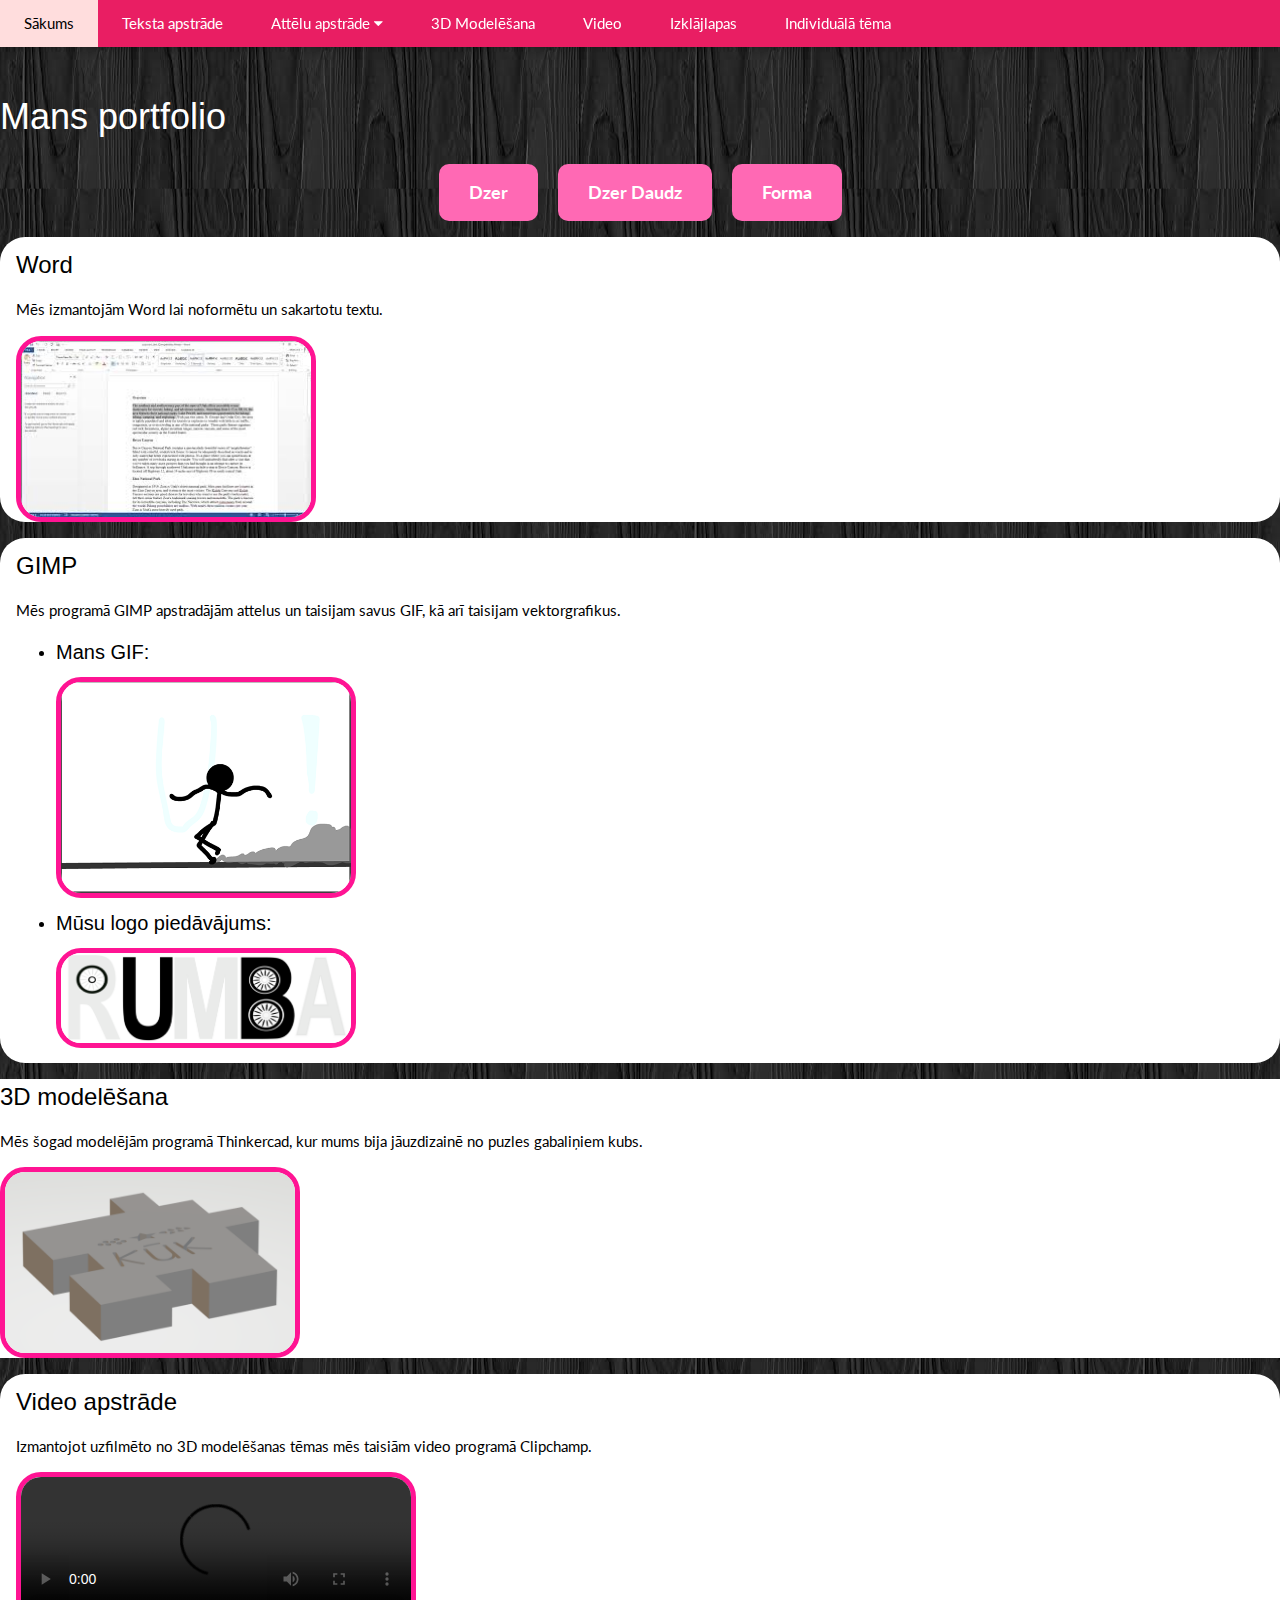
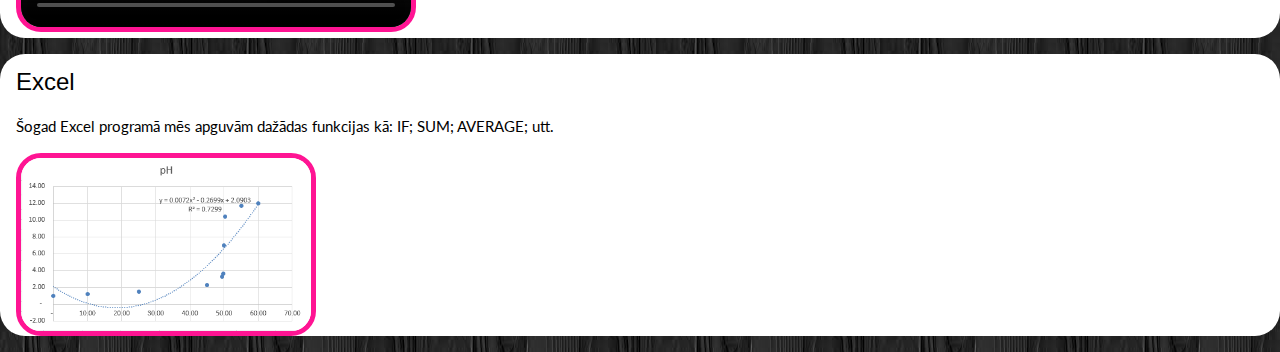
==== commit 78f9497c: "" ====
--- a/index.html
+++ b/index.html
@@ -1,7 +1,7 @@
 <!DOCTYPE html>
 <html lang="en">
 <head>
-<title>Mans Portfolio</title>
+    <title>Mans Portfolio.</title>
 <meta charset="UTF-8">
 <meta name="viewport" content="width=device-width, initial-scale=1">
 <link rel="stylesheet" href="https://www.w3schools.com/w3css/4/w3.css">
--- a/CSS/mansStils.css
+++ b/CSS/mansStils.css
@@ -65,3 +65,4 @@
         }
 
         
+        